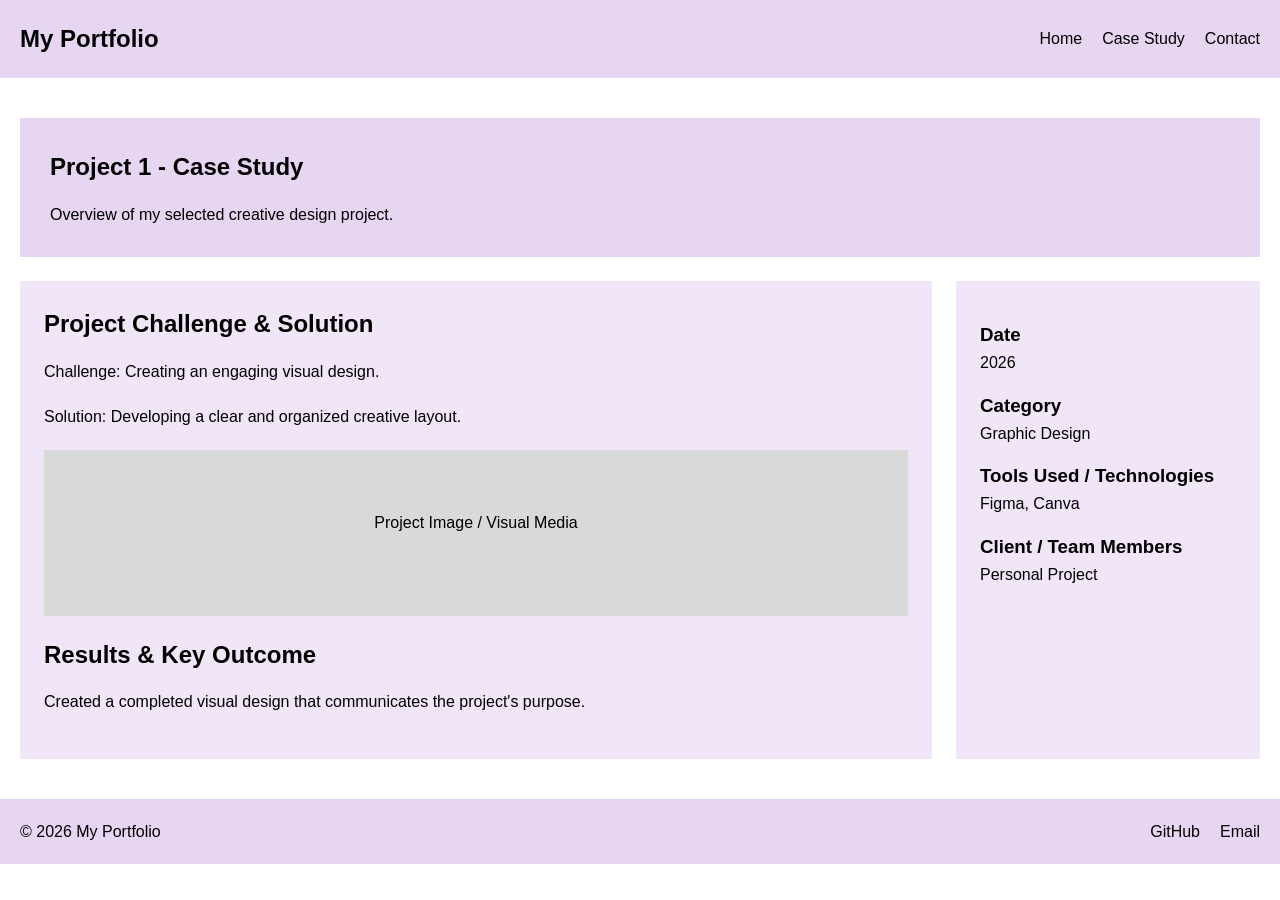
==== detail.html @ b15974a0 "Complete Project 1" ====
<!DOCTYPE html>
<html lang="en">
<head>
    <meta charset="UTF-8">
    <meta name="viewport" content="width=device-width, initial-scale=1.0">
    <title>Project 1 - Case Study</title>
    <link rel="stylesheet" href="css/style.css">
</head>
<body>
    <header class="site-header">
        <h2>My Portfolio</h2>

        <nav>
            <a href="index.html">Home</a>
            <a href="detail.html">Case Study</a>
            <a href="#contact">Contact</a>
        </nav>
</header>

<main class="detail-layout">
    <section class="detail-hero">
        <h1>Project 1 - Case Study</h1>
        <p class="lead-text">
            Overview of my selected creative design project.
        </p>
    </section>

    <section class="content-grid">
        <article class="main-content">
            <h2>Project Challenge &amp; Solution</h2>
            <p>
                Challenge: Creating an engaging visual design.
            </p>

            <p>
                Solution: Developing a clear and organized
                creative layout.
            </p>

            <div class="visual-media">
                <p>Project Image / Visual Media</p>
            </div>

            <h2>Results &amp; Key Outcome</h2>
            <p>
                Created a completed visual design that
                communicates the project's purpose.
            </p>
        </article>

        <aside class="metadata-sidebar">
            <h3>Date</h3>
            <p>2026</p>

            <h3>Category</h3>
            <p>Graphic Design</p>

            <h3>Tools Used / Technologies</h3>
            <p>Figma, Canva</p>

            <h3>Client / Team Members</h3>
            <p>Personal Project</p>
        </aside>

    </section>

</main>

<footer class="site-footer" id="contact">
    <p>&copy; 2026 My Portfolio</p>

    <div class="footer-links">
        <a href="https://github.com/">GitHub</a>
        <a href="mailto:your.email@example.com">Email</a>
    </div>
</footer>
   
</body>
</html>
---- css/style.css ----
* {
    margin: 0;
    padding: 0;
    box-sizing: border-box;
}

body {
    font-family: Arial, sans-serif;
    line-height: 1.6;
}

.site-header {
    display: flex;
    justify-content: space-between;
    align-items: center;
    padding: 20px;
    background-color: #e6d6f2;
}

.site-header nav {
    display: flex;
    gap: 20px;
}

.site-header a {
    text-decoration: none;
    color: #000;
}

.hero-grid {
    display: grid;
    grid-template-columns: 1fr;
    gap: 24px;
    padding: 40px 20px;
}

.primary-spotlight {
    background-color: #e6d6f2;
    padding: 30px;
}

.primary-spotlight h1 {
    margin-bottom: 15px;
}

.primary-spotlight p {
    margin-bottom: 20px;
}

.primary-spotlight a {
    display: inline-block;
    background-color: #76528b;
    color: #fff;
    text-decoration: none;
    padding: 10px 20px;
}

.secondary-info {
    background-color: #f1e5f8;
    padding: 30px;
}

.secondary-info h2 {
    margin-bottom: 15px;
}

.secondary-info h3 {
    margin-bottom: 20px;
}

.secondary-info ul {
    margin-bottom: 20px;
    padding-left: 20px;
}

.cards-gallery {
    display: grid;
    grid-template-columns: repeat(auto-fit, minmax(280px, 1fr));
    gap: 24px;
    padding: 20px;
}

.card {
    display: flex;
    flex-direction: column;
    background-color: #f1e5f8;
    padding: 20px;
}

.card-image {
    height: 400%;
    overflow: hidden;
    background-color: #f1e5f8;
}

.card-image img {
    display: block;
    width: 100%;
    max-height: 100px;
    object-fit: cover;
    object-position: top center;
}

.card h2 {
    margin-top: 20px;
}

.card p {
    margin-bottom: 20px;
}

.card-button {
    margin-top: auto;
    display: block;
    padding: 12px;
    background-color: #76528b;
    color: #fff;
    text-decoration: none;
    text-align: center;
}

@media (min-width: 768px) {
    .hero-grid {
        grid-template-columns: 2fr 1fr;
    }
}
.site-footer {
    display: flex;
    flex-direction: column;
    align-items: center;
    gap: 10px;
    padding: 20px;
    background-color: #e6d6f2;
}

.footer-links {
    display: flex;
    gap: 20px;
}

.site-footer a {
    color: #000;
    text-decoration: none;
}

.detail-layout {
    padding: 40px 20px;
}

.detail-hero {
    background-color: #e6d6f2;
    padding: 30px;
    margin-bottom: 24px;
}

.detail-hero h1 {
    margin-bottom: 15px;
}

.content-grid {
    display: grid;
    grid-template-columns: 1fr;
    gap: 24px;
}

.main-content {
    background-color: #f1e5f8;
    padding: 24px;
}

.main-content h2 {
    margin-bottom: 15px;
}

.main-content p {
    margin-bottom: 20px;
}

.visual-media {
    background-color: #d9d9d9;
    padding: 60px 20px;
    text-align: center;
    margin-bottom: 20px;
}

.metadata-sidebar {
    background-color: #f1e5f8;
    padding: 24px;
}

.metadata-sidebar h2 {
    margin-bottom: 20px;
}

.metadata-sidebar h3 {
    margin-top: 15px;
}

@media (max-width: 767px) {
    .site-header {
        flex-direction: column;
        gap: 10px;
    }

    .site-header nav {
        justify-content: center;
    }
}

@media (min-width: 768px) {
    .hero-grid {
        grid-template-columns: 2fr 1fr;
    }
    .content-grid {
        grid-template-columns: 3fr 1fr;
    }

    .site-footer {
        flex-direction: row;
        justify-content: space-between;
    }
}
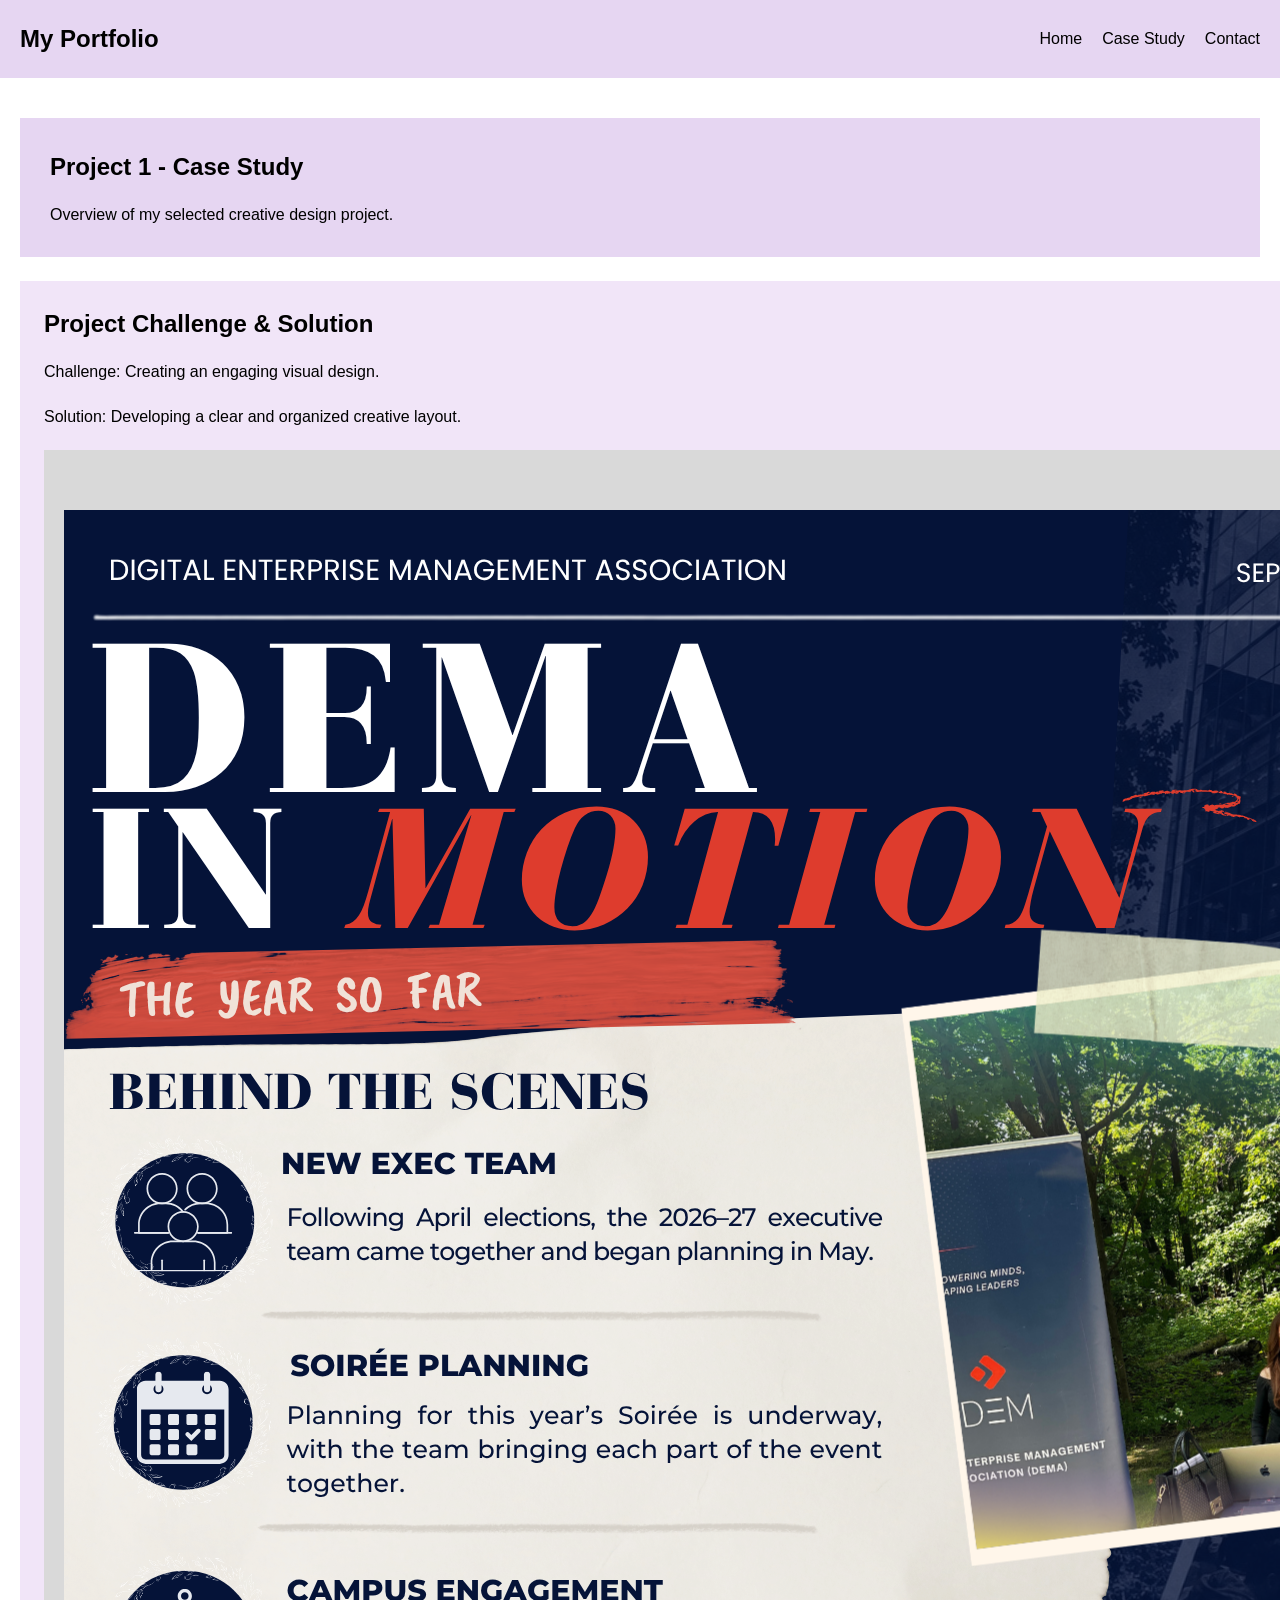
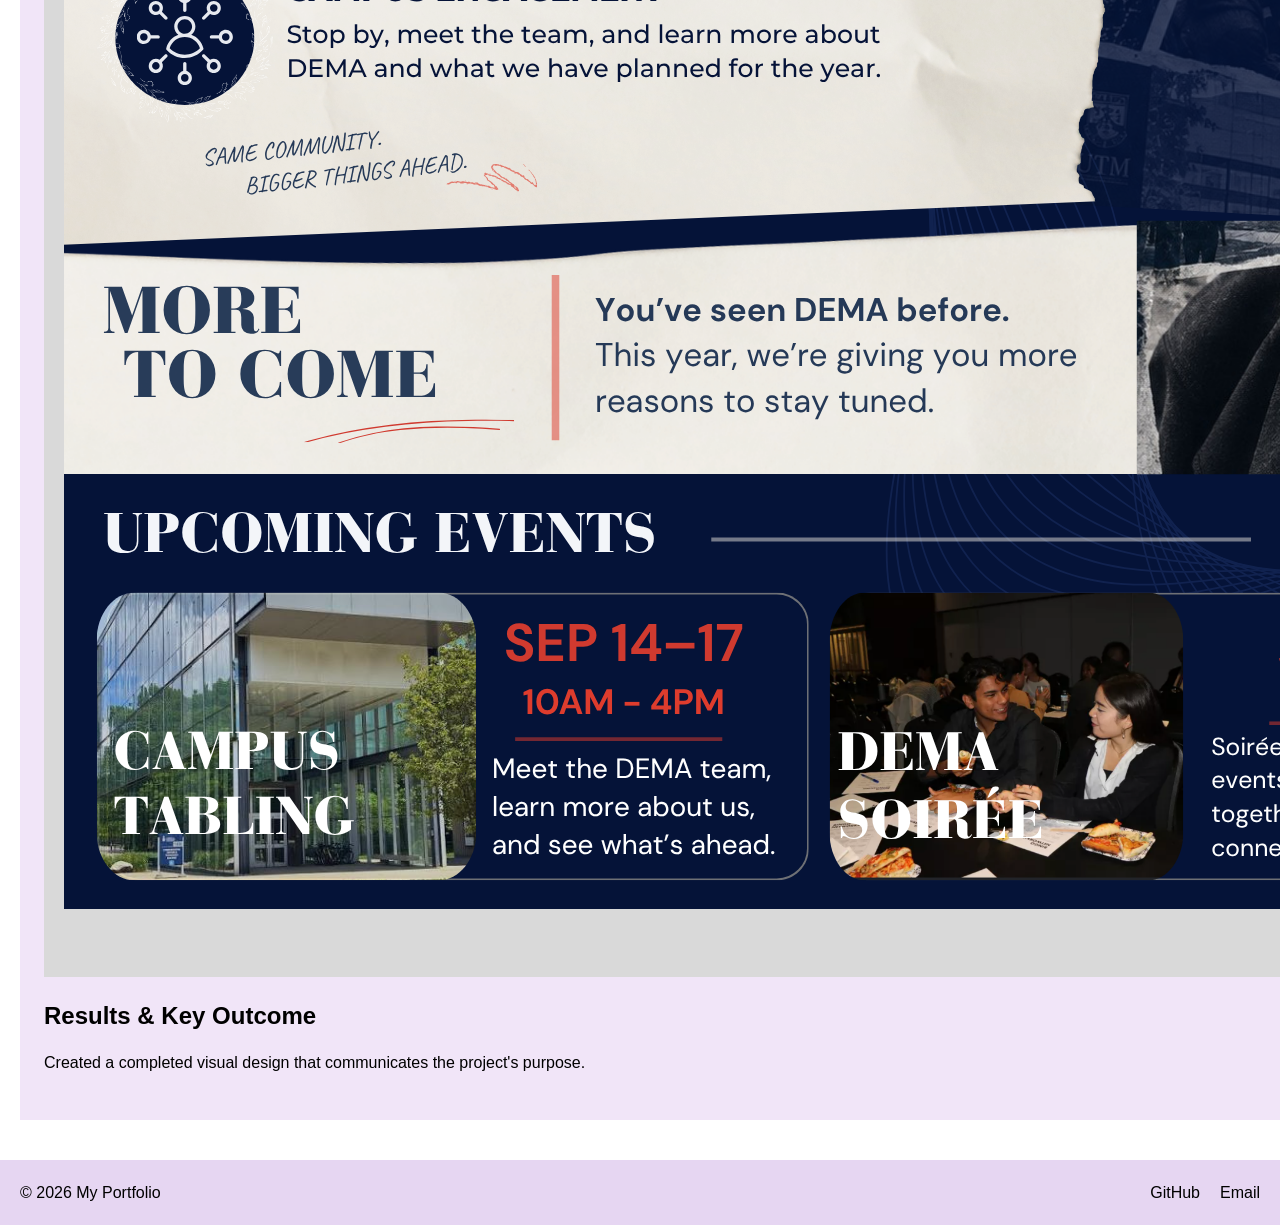
==== commit eaf85fa6: "update contact links" ====
--- a/detail.html
+++ b/detail.html
@@ -38,7 +38,7 @@
             </p>
 
             <div class="visual-media">
-                <p>Project Image / Visual Media</p>
+                <img src="images/project1.png" alt="DEMA newsletter design">
             </div>
 
             <h2>Results &amp; Key Outcome</h2>
@@ -70,8 +70,8 @@
     <p>&copy; 2026 My Portfolio</p>
 
     <div class="footer-links">
-        <a href="https://github.com/">GitHub</a>
-        <a href="mailto:your.email@example.com">Email</a>
+        <a href="https://github.com/rhajjkasem-alt">GitHub</a>
+        <a href="mailto:rhajjkasem@gmail.com">Email</a>
     </div>
 </footer>
    
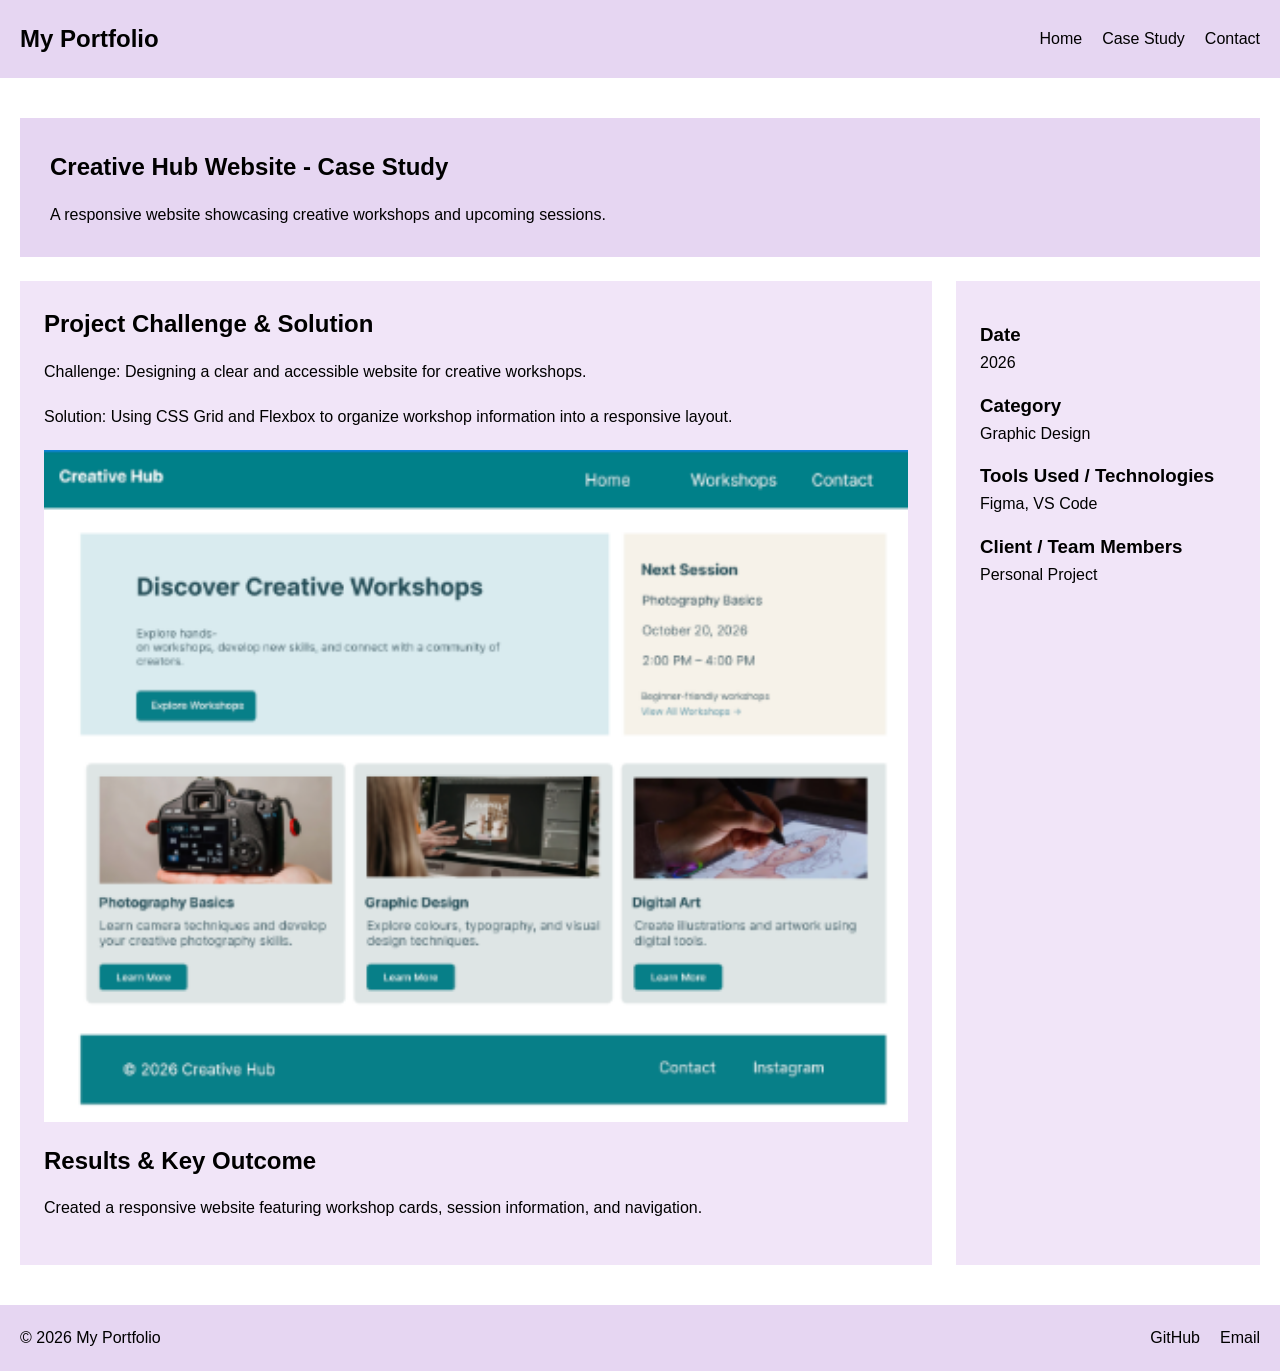
==== commit 0c8de129: "final Creative Hub fixes" ====
--- a/detail.html
+++ b/detail.html
@@ -19,9 +19,10 @@
 
 <main class="detail-layout">
     <section class="detail-hero">
-        <h1>Project 1 - Case Study</h1>
+        <h1>Creative Hub Website - Case Study</h1>
         <p class="lead-text">
-            Overview of my selected creative design project.
+            A responsive website showcasing creative workshops
+            and upcoming sessions.
         </p>
     </section>
 
@@ -29,22 +30,23 @@
         <article class="main-content">
             <h2>Project Challenge &amp; Solution</h2>
             <p>
-                Challenge: Creating an engaging visual design.
+                Challenge: Designing a clear and accessible
+                website for creative workshops.
             </p>
 
             <p>
-                Solution: Developing a clear and organized
-                creative layout.
+                Solution: Using CSS Grid and Flexbox to organize
+                workshop information into a responsive layout.
             </p>
 
             <div class="visual-media">
-                <img src="images/project1.png" alt="DEMA newsletter design">
+                <img src="images/project2.png" alt="Creative Hub website design">
             </div>
 
             <h2>Results &amp; Key Outcome</h2>
             <p>
-                Created a completed visual design that
-                communicates the project's purpose.
+                Created a responsive website featuring workshop
+                cards, session information, and navigation.
             </p>
         </article>
 
@@ -56,7 +58,7 @@
             <p>Graphic Design</p>
 
             <h3>Tools Used / Technologies</h3>
-            <p>Figma, Canva</p>
+            <p>Figma, VS Code</p>
 
             <h3>Client / Team Members</h3>
             <p>Personal Project</p>
--- a/css/style.css
+++ b/css/style.css
@@ -177,10 +177,19 @@
 }
 
 .visual-media {
-    background-color: #d9d9d9;
-    padding: 60px 20px;
-    text-align: center;
-    margin-bottom: 20px;
+    width: 100%;
+    padding: 0;
+    margin: 20px 0;
+    background-color: transparent;
+}
+
+.visual-media img {
+    display: block;
+    width: 100%;
+    max-width: 100%;
+    height: auto;
+    max-height: none;
+    object-fit: contain;
 }
 
 .metadata-sidebar {
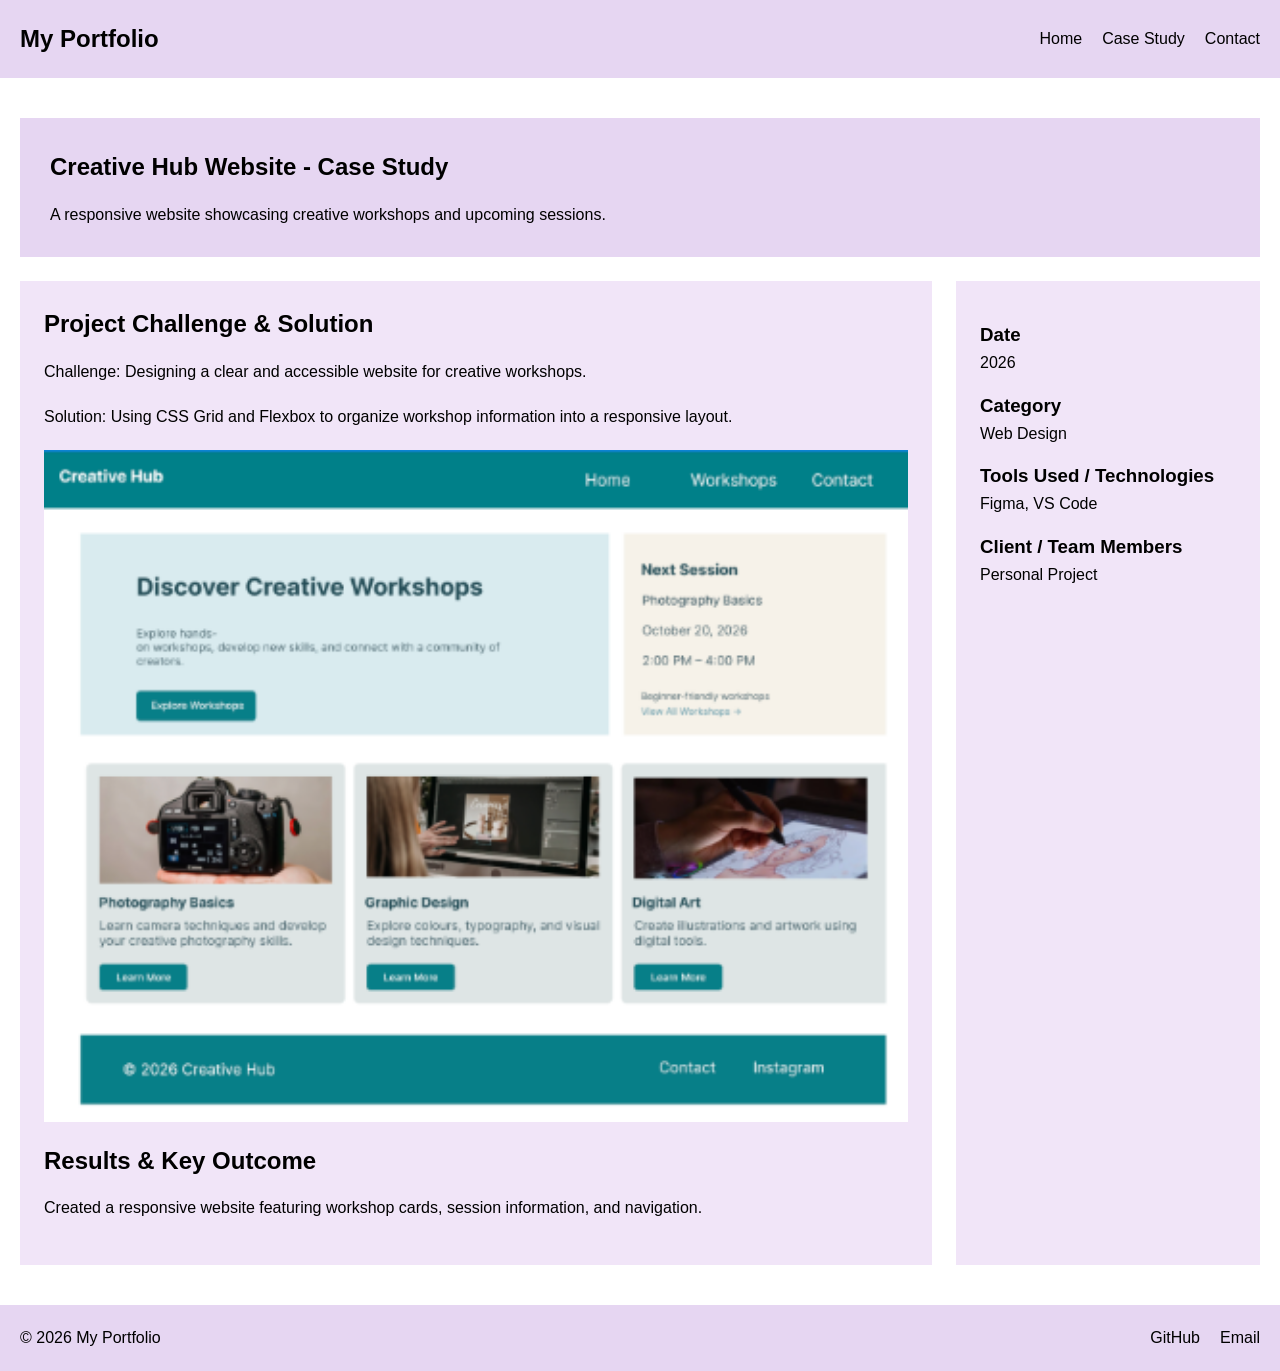
==== commit ef0d8d13: "update case study category" ====
--- a/detail.html
+++ b/detail.html
@@ -55,7 +55,7 @@
             <p>2026</p>
 
             <h3>Category</h3>
-            <p>Graphic Design</p>
+            <p>Web Design</p>
 
             <h3>Tools Used / Technologies</h3>
             <p>Figma, VS Code</p>
